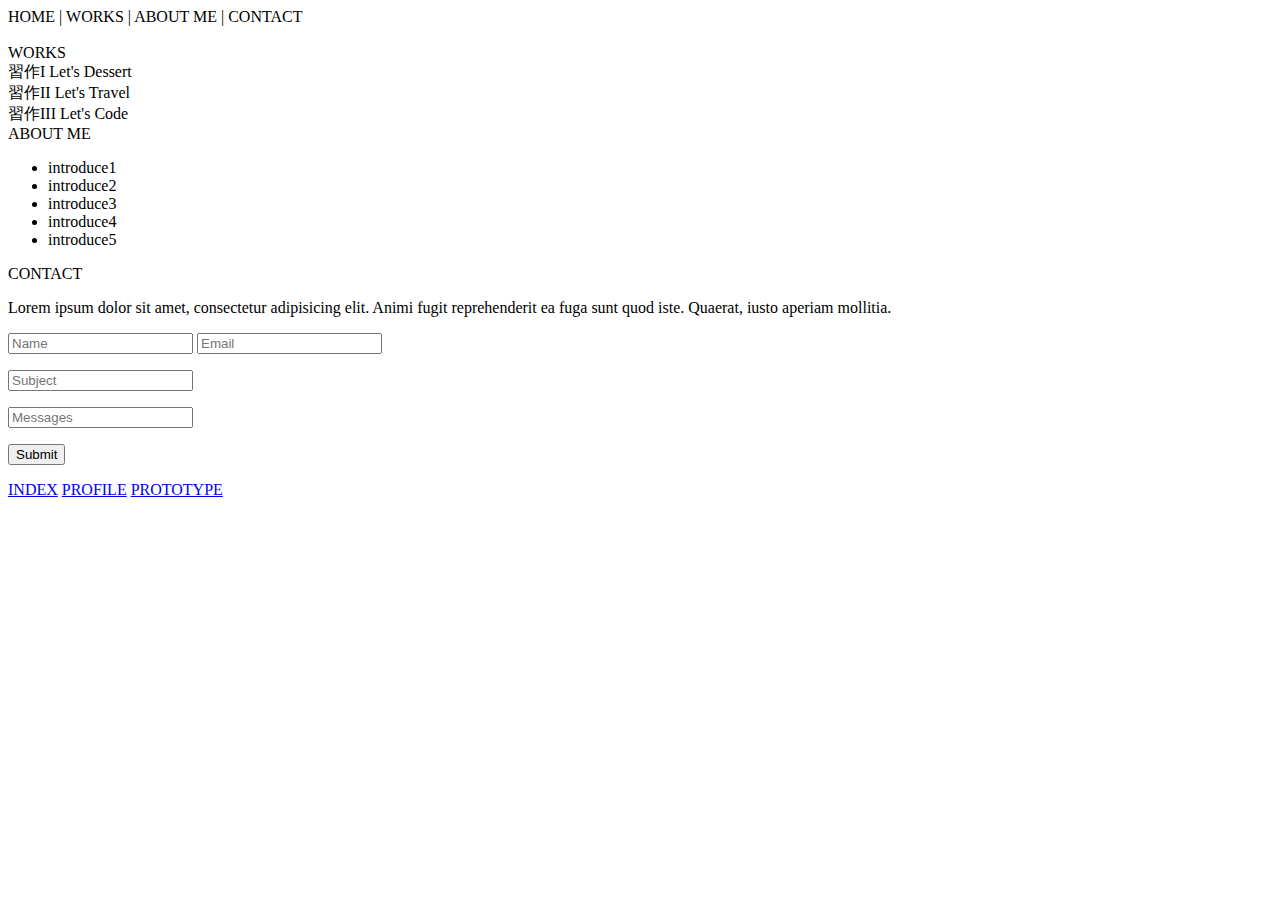
==== index.html @ ae0e6e9c "蔡明珊HTML283Homework1" ====
<!DOCTYPE html>
<html lang="en">
<head>
    <meta charset="UTF-8">
    <meta name="viewport" content="width=device-width, initial-scale=1.0">
    <meta http-equiv="X-UA-Compatible" content="ie=edge">
    <title>沙拉菜的日常習作</title>
</head>
<body>
    <div class="header">
        HOME | WORKS | ABOUT ME | CONTACT 
    </div>

    <div class="strip">
        <img src="../HTML283-Final-Demo/images/img2.jpg" width="300" alt="">
    </div>

    <div class="strip">
        WORKS
        <div class="column1">習作I Let's Dessert</div>
        <div class="column2">習作II Let's Travel</div>
        <div class="column3">習作III Let's Code</div>
    </div>

    <div class="strip">
        ABOUT ME
        <img src="../HTML283-Final-Demo/images/img6.jpg" alt="">
        <ul>
            <li>introduce1</li>
            <li>introduce2</li>
            <li>introduce3</li>
            <li>introduce4</li>
            <li>introduce5</li>
        </ul>
    </div>

    <div class="strip">CONTACT
        <p>Lorem ipsum dolor sit amet, consectetur adipisicing elit. Animi fugit reprehenderit ea fuga sunt quod iste. Quaerat, iusto aperiam mollitia.</p>
        <form action="form_action.asp" method="post">
         <input type="text" placeholder="Name"/>
         <input type="email" placeholder="Email"/>
         <p><input type="text" placeholder="Subject"/><p>
         <p><input type="text" placeholder="Messages"/><p>
         <input type="submit" value="Submit" />
        </form>
    </div>
 
  <a href="../HTML283-Final-Demo/index.html">INDEX</a>
  <a href="../HTML283-Final-Demo/profile.html">PROFILE</a>
  <a href="../HTML283-Final-Demo/prototype.html">PROTOTYPE</a>
  
</body>
</html>
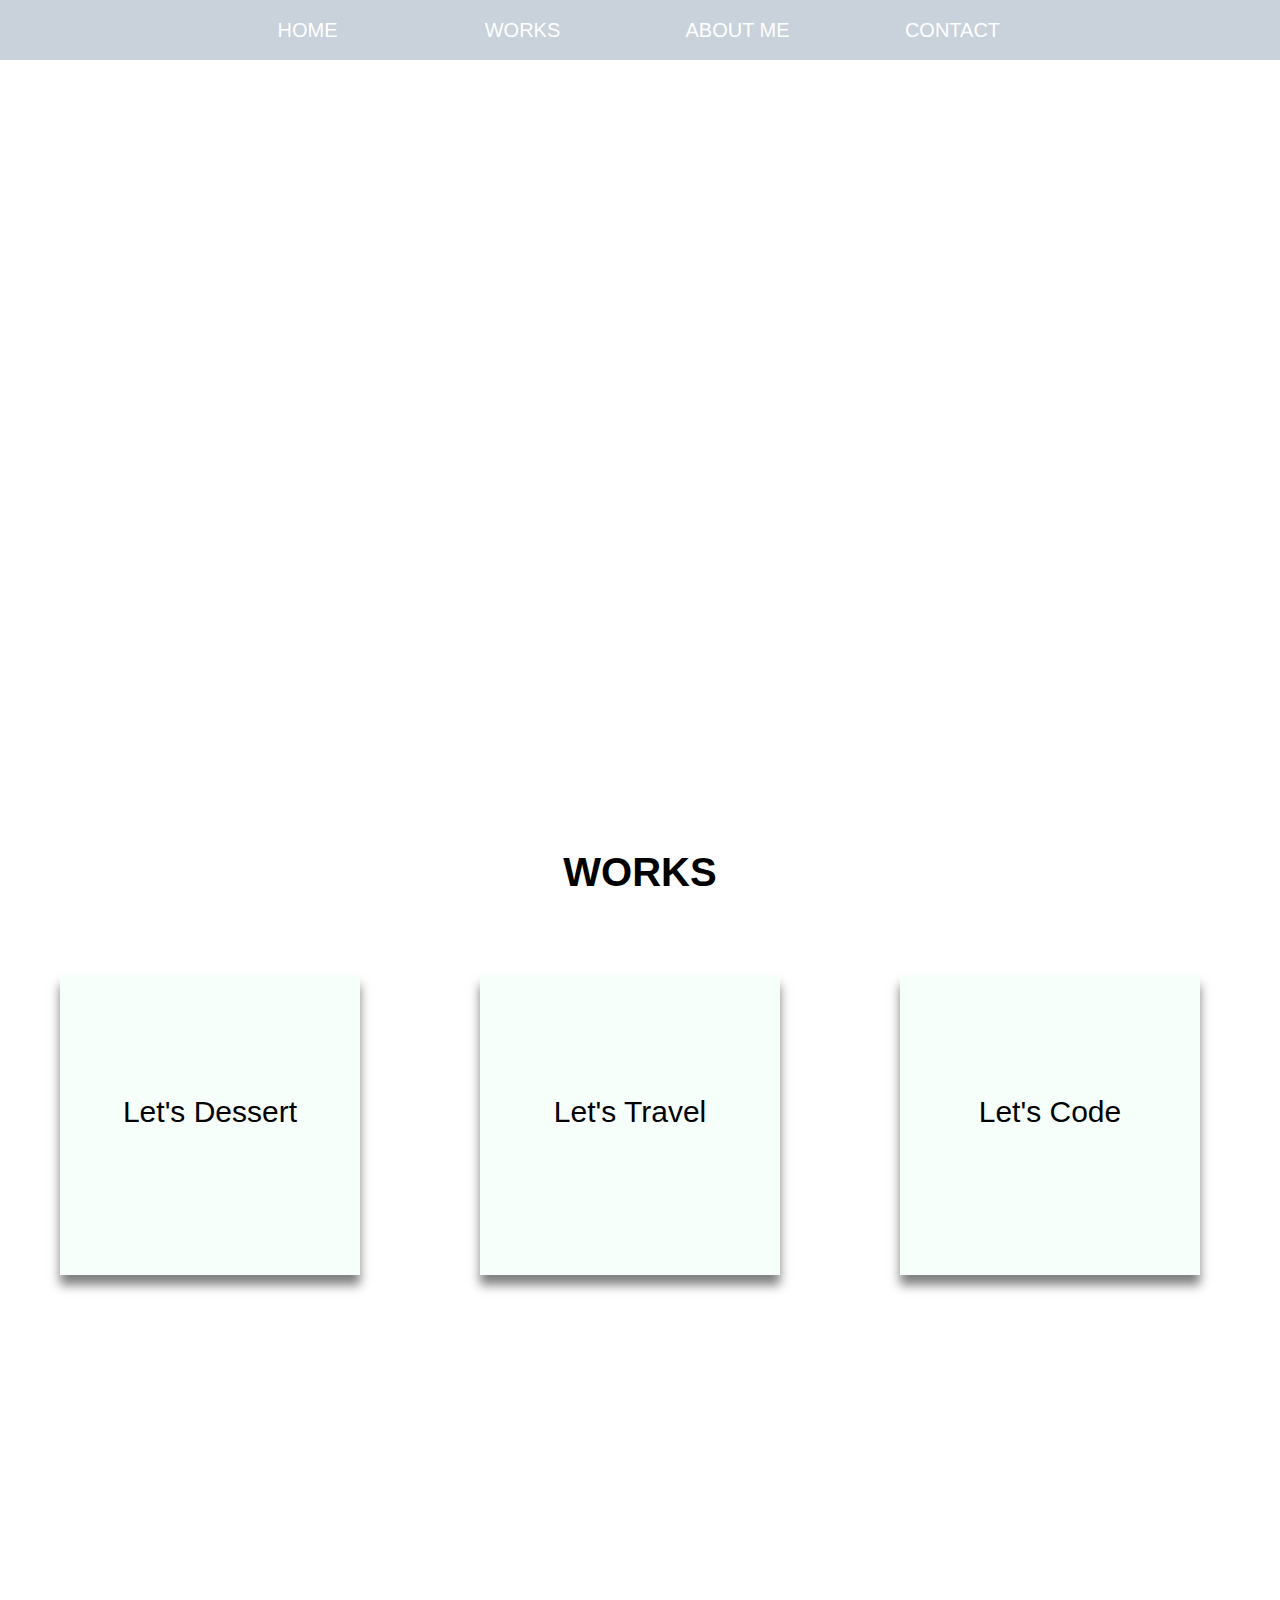
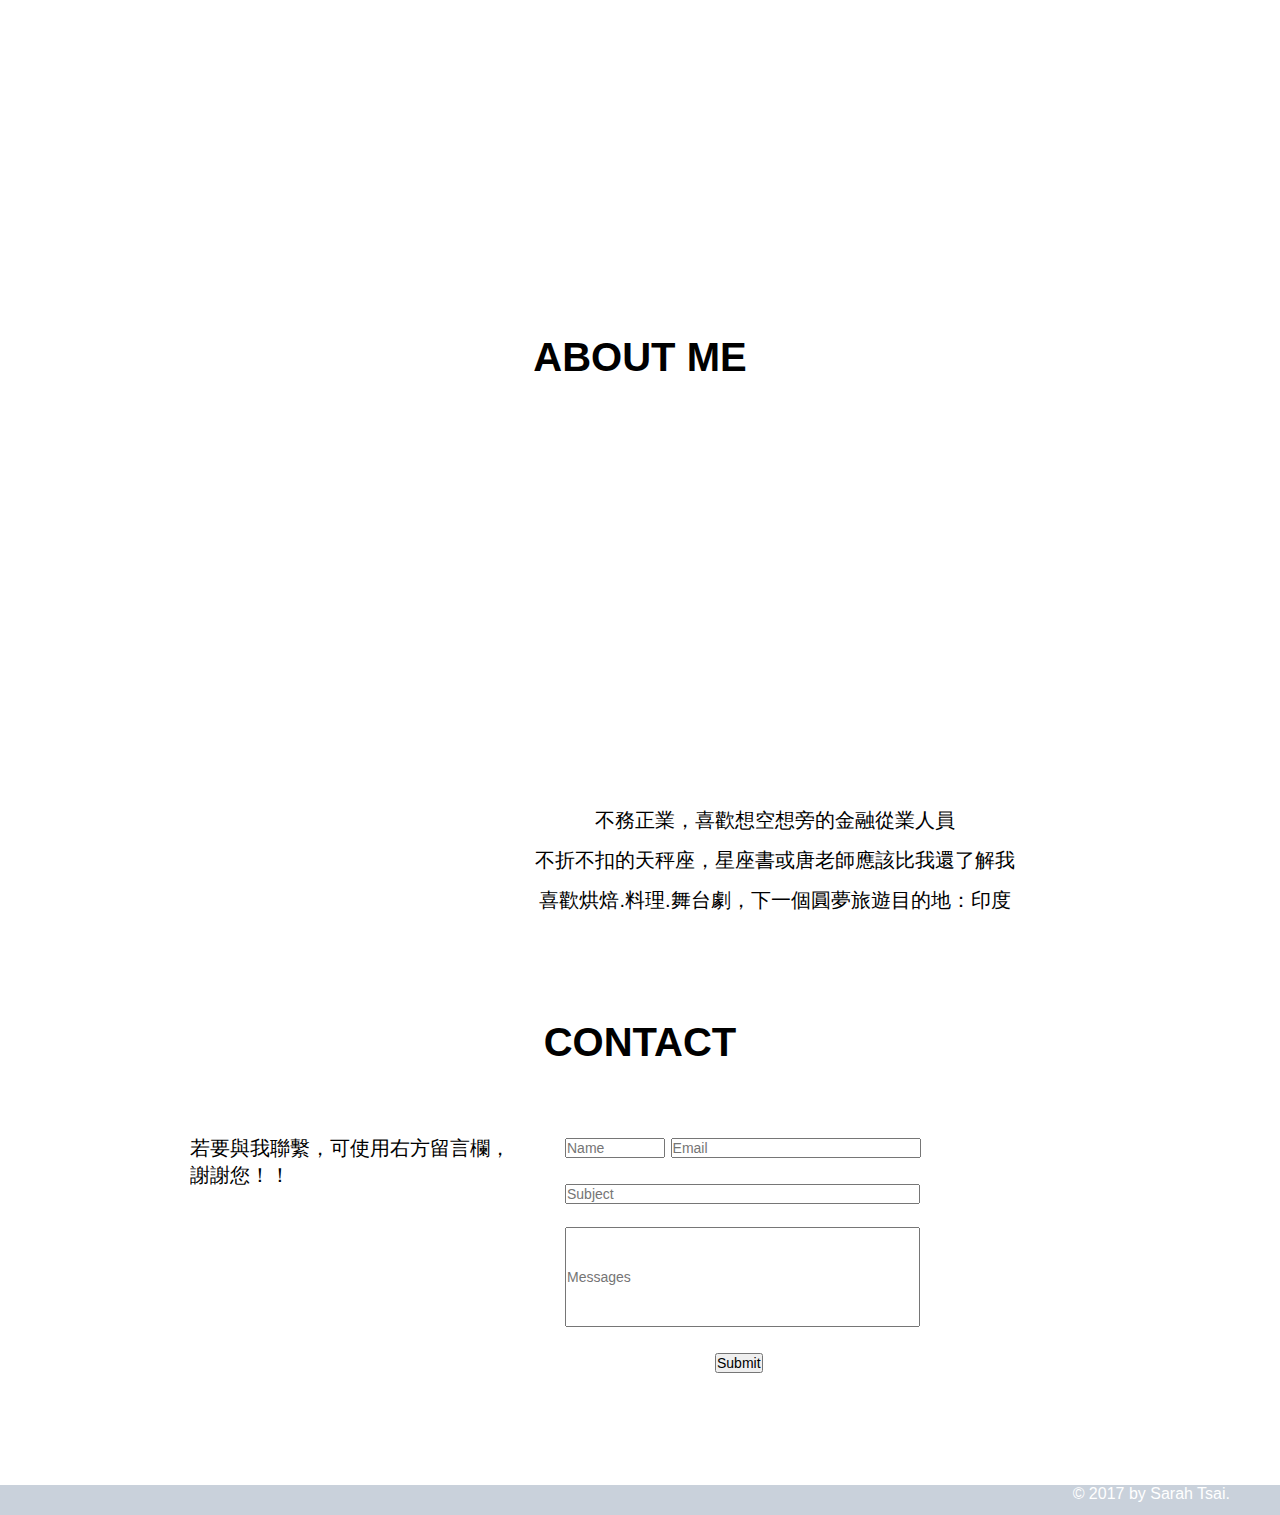
==== commit 930e17d6: "+首頁修改完成" ====
--- a/index.html
+++ b/index.html
@@ -4,50 +4,75 @@
     <meta charset="UTF-8">
     <meta name="viewport" content="width=device-width, initial-scale=1.0">
     <meta http-equiv="X-UA-Compatible" content="ie=edge">
+    <link rel="stylesheet" type="text/css" href="style.css">
     <title>沙拉菜的日常習作</title>
 </head>
+
 <body>
-    <div class="header">
-        HOME | WORKS | ABOUT ME | CONTACT 
-    </div>
+    <nav>
+            <ul>
+              <li>HOME</li>
+              <li>WORKS</li>
+              <li>ABOUT ME</li>
+              <li>CONTACT</li>
+            </ul>
+    </nav>
 
-    <div class="strip">
-        <img src="../HTML283-Final-Demo/images/img2.jpg" width="300" alt="">
-    </div>
+    <header>
+        <div class="container-fluid">
+            <img src="../HTML283-Final-Demo/images/header_background.jpg" alt="">
+        </div>
+    </header>
+    
+    <section>
+         <h1>WORKS</h1>
+        <div class="container1">
+        <div class="box">
+            Let's Dessert</div>
+        <div class="box">Let's Travel</div>
+        <div class="box">Let's Code</div>
+        </div>
+    </section>
 
-    <div class="strip">
-        WORKS
-        <div class="column1">習作I Let's Dessert</div>
-        <div class="column2">習作II Let's Travel</div>
-        <div class="column3">習作III Let's Code</div>
-    </div>
-
-    <div class="strip">
-        ABOUT ME
-        <img src="../HTML283-Final-Demo/images/img6.jpg" alt="">
-        <ul>
-            <li>introduce1</li>
-            <li>introduce2</li>
-            <li>introduce3</li>
-            <li>introduce4</li>
-            <li>introduce5</li>
-        </ul>
-    </div>
-
-    <div class="strip">CONTACT
-        <p>Lorem ipsum dolor sit amet, consectetur adipisicing elit. Animi fugit reprehenderit ea fuga sunt quod iste. Quaerat, iusto aperiam mollitia.</p>
-        <form action="form_action.asp" method="post">
-         <input type="text" placeholder="Name"/>
-         <input type="email" placeholder="Email"/>
-         <p><input type="text" placeholder="Subject"/><p>
-         <p><input type="text" placeholder="Messages"/><p>
-         <input type="submit" value="Submit" />
-        </form>
-    </div>
+    <section>
+        <h1>ABOUT ME</h1>
+        <div class="container2">
+            <div class="content1">
+                <img src="../HTML283-Final-Demo/images/profile_photo.jpg" alt="">
+            </div>
+            <div class="content2">
+                <p>不務正業，喜歡想空想旁的金融從業人員<br>不折不扣的天秤座，星座書或唐老師應該比我還了解我<br>喜歡烘焙.料理.舞台劇，下一個圓夢旅遊目的地：印度</p>
+            </div>
+        </div>
+    </section>
+  
+    <section>
+        <h1>CONTACT</h1>
+        <div class="container3">
+            <aside>
+              <p>若要與我聯繫，可使用右方留言欄，<br>謝謝您！！</p>
+            </aside>
+            <div class="content3">
+                <form action="form_action.asp" method="post">
+                <input type="text" placeholder="Name" style="width:100px"/>
+                <input type="email" placeholder="Email" style="width:250px"/>
+                <br><br>
+                <input type="text" placeholder="Subject" style="width:355px"/>
+                <br><br>
+                <input type="text" placeholder="Messages" 
+                style="width:355px; height:100px"/>
+                <br><br>
+                <div class="submit">
+                <input type="submit" value="Submit"/>
+                </div>
+                </form>
+            </div>
+        </div>
+    </section>
+   
+    <footer>
+        <p>© 2017 by Sarah Tsai.</p>
+    </footer>
  
-  <a href="../HTML283-Final-Demo/index.html">INDEX</a>
-  <a href="../HTML283-Final-Demo/profile.html">PROFILE</a>
-  <a href="../HTML283-Final-Demo/prototype.html">PROTOTYPE</a>
-  
 </body>
 </html>--- a/style.css
+++ b/style.css
@@ -0,0 +1,157 @@
+/*基本設定*/
+* {
+    box-sizing: border-box;
+    overflow: auto;
+    padding: 0;
+    margin: 0 auto
+}
+
+ /*設定container*/
+.container-fluid{ width: 100%;}
+.container1, .container2{ width: 1300px;}
+.container3{ width: 900px;}
+
+ /*設定container裡的元素*/
+.content1, .content2, aside, .box, .content3{float: left;}
+
+/*設定元素大小*/
+.box{ width: calc(100%/3);}
+.content1 { width: calc(100%);}
+.content2{ width: calc(100%);}
+aside{ width: calc(100%/12*5);}
+.content3{ width: calc(100%/12*5)}
+
+
+/*設定文字樣式*/
+body { font-family: Avenir, 微軟正黑體, sans-serif; }
+
+/*設定nav+導覽列樣式*/
+nav {  
+    position:relative;
+    width: 100%;
+    top:0;
+    left:0;
+    background-color: #C9D1DB;
+
+}
+
+nav ul{
+    margin: 5px;
+    margin-left: 200px;
+    list-style-type:none;
+    text-align: center; }
+
+nav li{
+    height: 50px;
+    width: 20%;
+    line-height: 50px;
+    color: white;
+    font-size: 20px;
+    float:left;}
+
+/*設定header樣式*/
+.container-fluid{
+    height: 770px;
+    background-repeat: no-repeat;
+}
+.container-fluid img{
+    max-width: 100%; min-width: 100%
+}
+
+/*設定work樣式*/
+h1{
+    margin: 20px;
+    background-color: white;
+    color: black;
+    font-size: 40px;
+    text-align: center;
+}
+
+.container1{
+    height: 1000px;
+    background-image: url(https://source.unsplash.com/nvzvOPQW0gc/1300x1000); 
+    background-repeat: no-repeat;
+    background-position: center center;
+}
+
+
+.box{
+    height: 300px;
+    width:  300px;
+    background: #F7FFFB;
+    margin: 60px;
+    padding-top: 120px; 
+    box-shadow: 0 10px 10px rgba(0,0,0,0.5);
+    text-align: center;
+    font-size: 30px;
+    
+}
+
+/*設定about me樣式*/
+.container2{
+    height: 600px;
+    background-image: url(https://source.unsplash.com/wsMwDxF8SKA/1300x600);
+    background-repeat: no-repeat;
+    background-position: center center;
+    font-size: 20px;
+    text-align: center;
+}
+
+.content1 img{
+    height: auto;
+    width: 100%;
+
+}
+
+.content1{
+    height: 300px;
+    width: 300px; 
+    border-radius: 15px 50px;
+    position: relative;
+    top: 50px;
+    left: 600px;
+    overflow: hidden;
+ }
+
+.content2{
+    height: 300px;
+    width: 1300px;
+    padding: 100px 50px 0px 300px; 
+    line-height: 2;
+    overflow: hidden;
+}
+
+/*設定contact樣式*/
+.container3{
+    height: 400px;
+    font-size: 20px;
+}
+
+.content3, aside{
+    padding-top: 50px; 
+ }
+ 
+input {
+    font-size: 14px;
+}
+
+.submit{
+    position: relative;
+    left: 150px;
+}
+
+/*設定footer樣式*/
+footer{
+    background: #C9D1DB;
+    color:white;
+    height: 30px;
+    padding-right: 50px;
+    text-align: right;
+}
+
+@media screen and ( max-width:700px) {
+     .container1, .container2 { width: 100%; } 
+     .content1, .content2 { width: 100%; }
+     aside { width: 100%; }
+     .box { width: 100%; } 
+}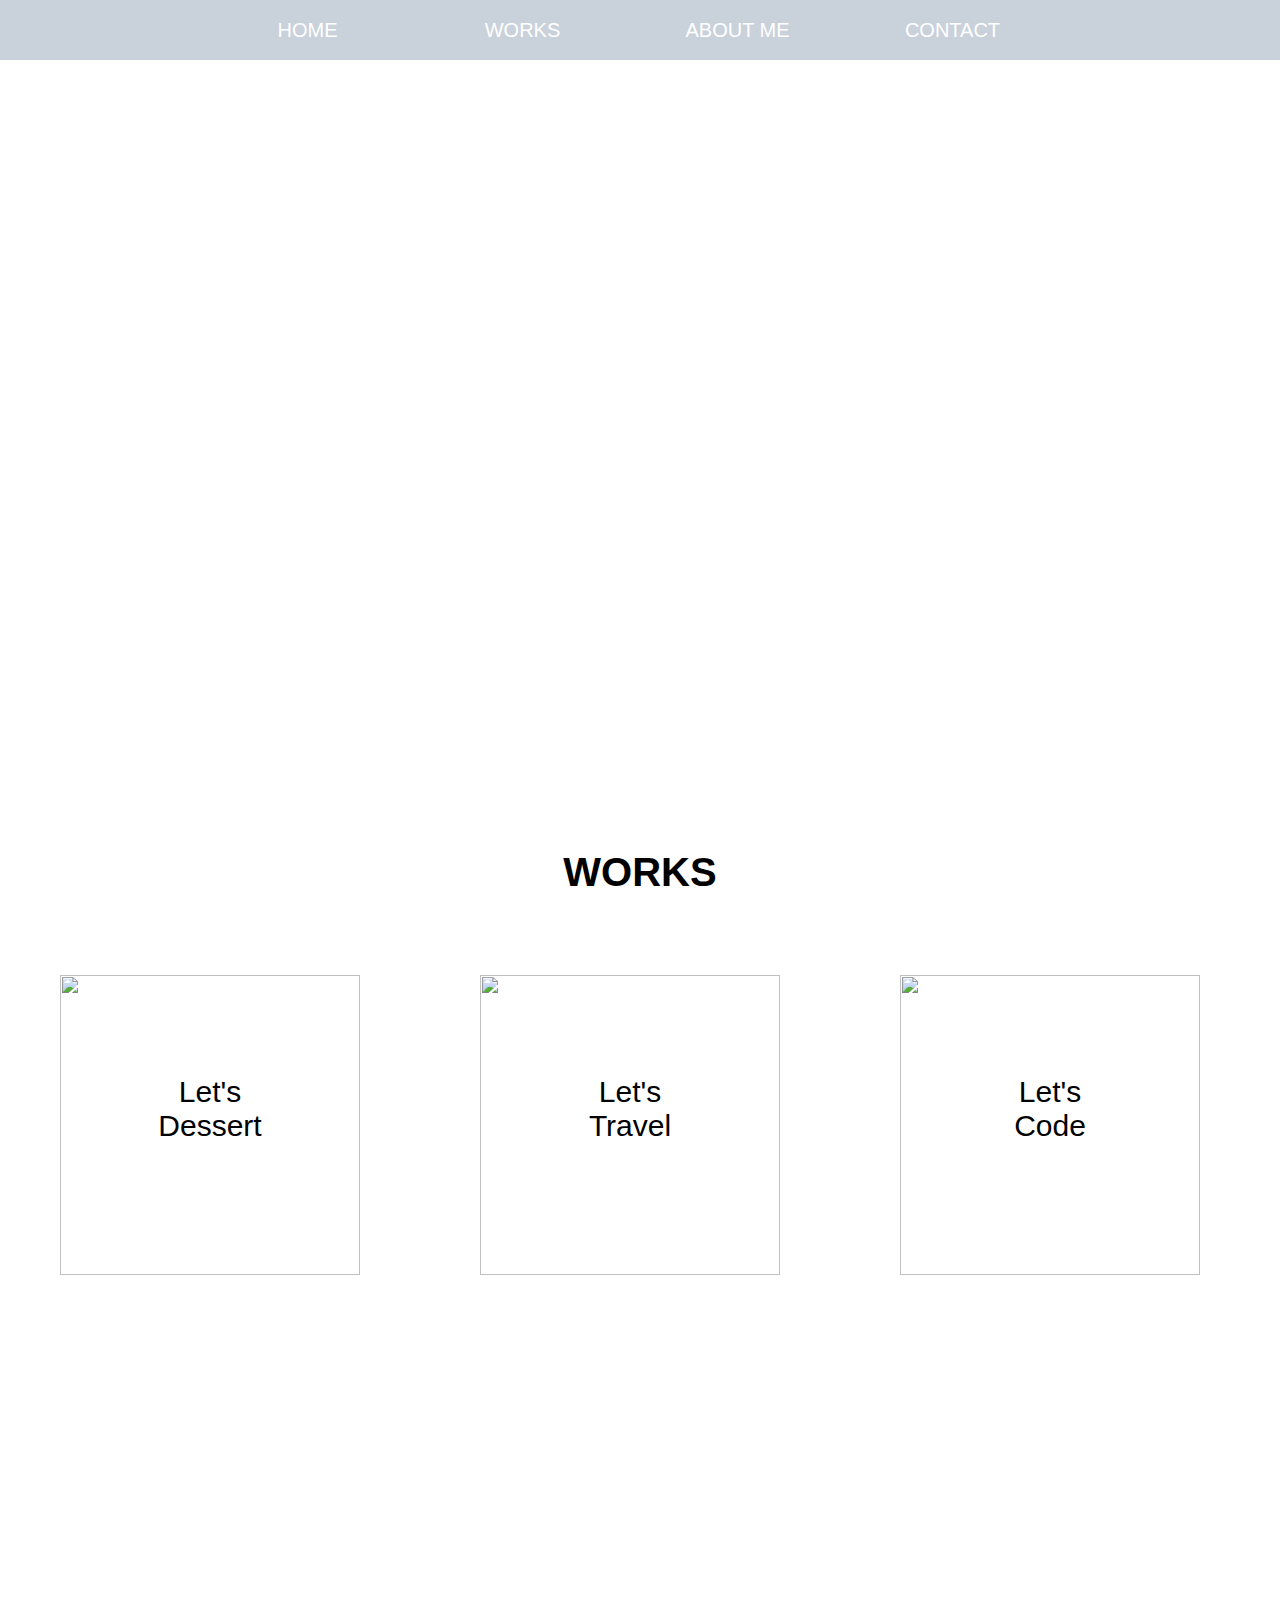
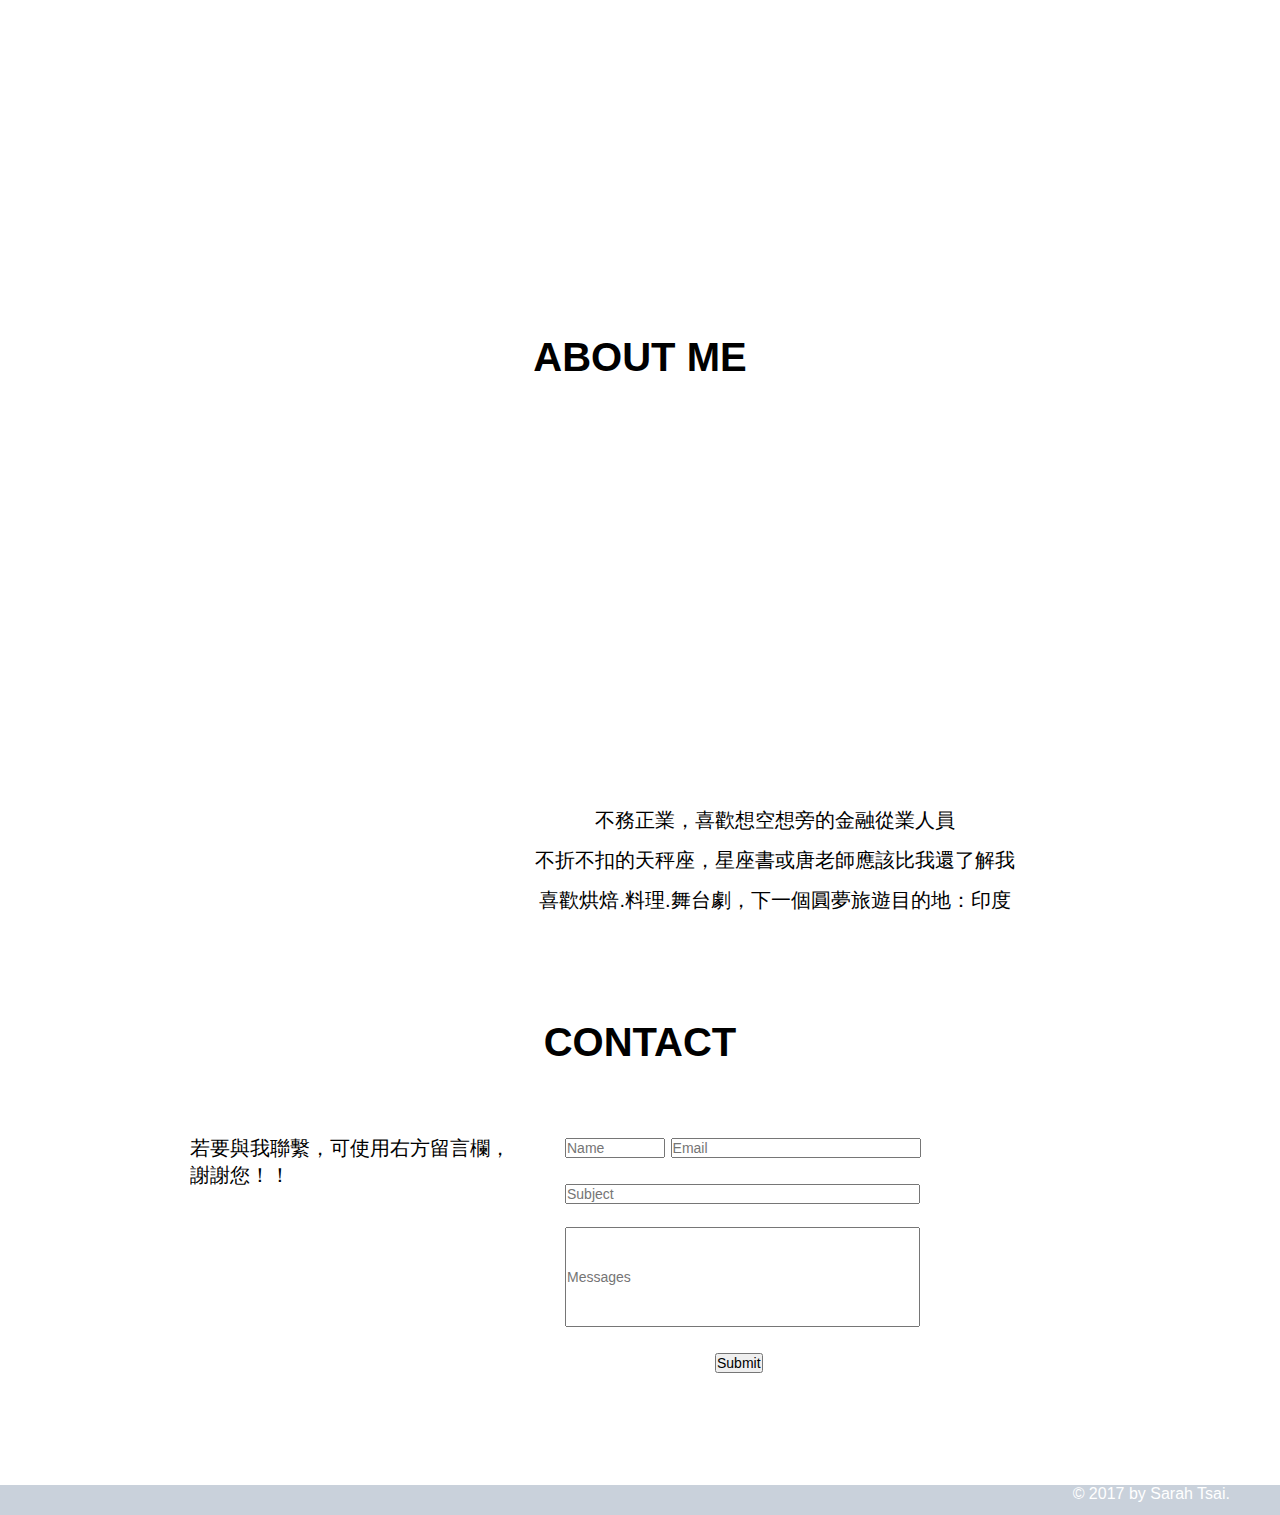
==== commit 7b8d7594: "+首頁修改完成v2" ====
--- a/index.html
+++ b/index.html
@@ -28,14 +28,22 @@
          <h1>WORKS</h1>
         <div class="container1">
         <div class="box">
-            Let's Dessert</div>
-        <div class="box">Let's Travel</div>
-        <div class="box">Let's Code</div>
+            <img src="../HTML283-Final-Demo/images/frame.png" alt="" style="width: 300px; height: 300px">
+            <div class="works">Let's <br>Dessert</div>
+            </div>
+        <div class="box">
+            <img src="../HTML283-Final-Demo/images/frame.png" alt="" style="width: 300px; height: 300px">
+            <div class="works">Let's <br>Travel</div>
+            </div>
+        <div class="box">
+            <img src="../HTML283-Final-Demo/images/frame.png" alt="" style="width: 300px; height: 300px">
+            <div class="works">Let's <br>Code</div>
+            </div>
         </div>
     </section>
 
     <section>
-        <h1>ABOUT ME</h1>
+        <h1 id="aboutme">ABOUT ME</h1>
         <div class="container2">
             <div class="content1">
                 <img src="../HTML283-Final-Demo/images/profile_photo.jpg" alt="">
--- a/style.css
+++ b/style.css
@@ -78,14 +78,21 @@
 .box{
     height: 300px;
     width:  300px;
-    background: #F7FFFB;
     margin: 60px;
-    padding-top: 120px; 
-    box-shadow: 0 10px 10px rgba(0,0,0,0.5);
+    position: relative;
+    overflow: hidden;
+}
+
+.works {
+    position: absolute;
+    left: 0;
+    top: 100px;
+    width: 100%;
     text-align: center;
     font-size: 30px;
-    
 }
+
+.box img {width:100%;}
 
 /*設定about me樣式*/
 .container2{
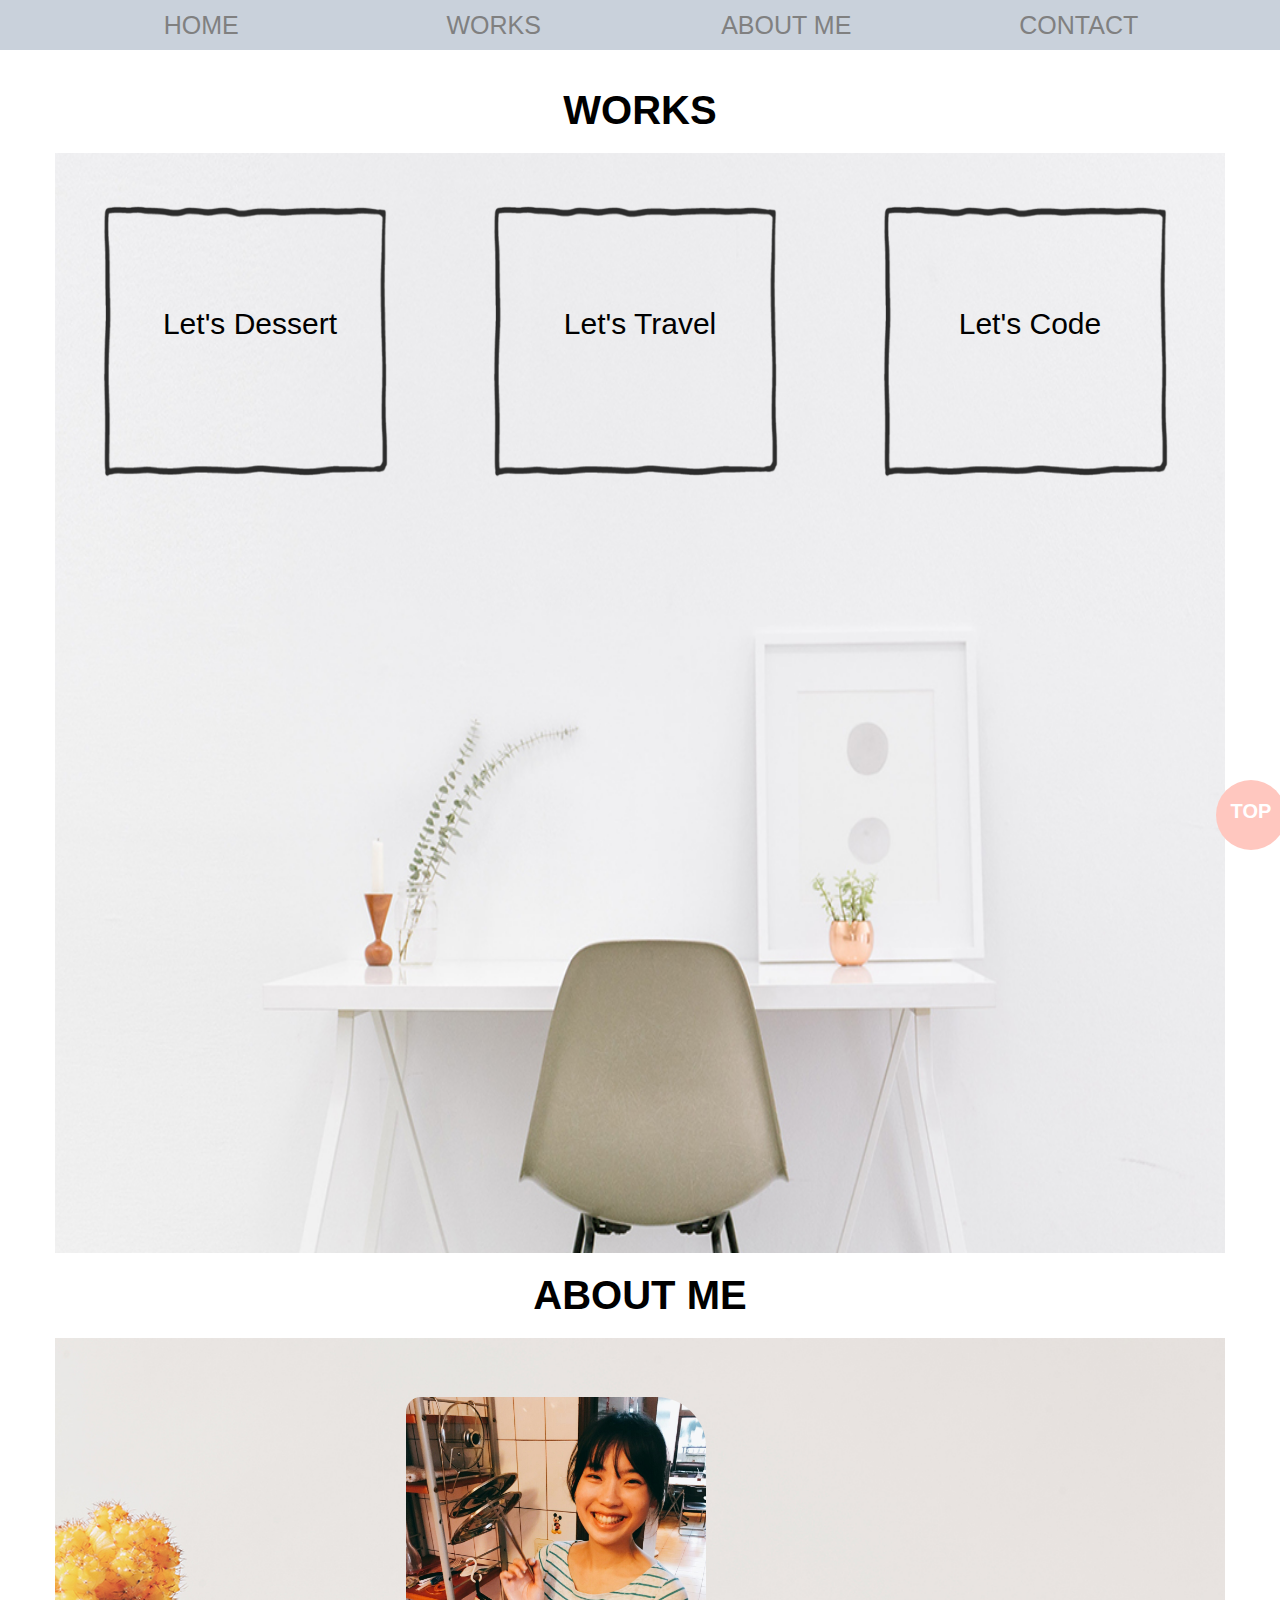
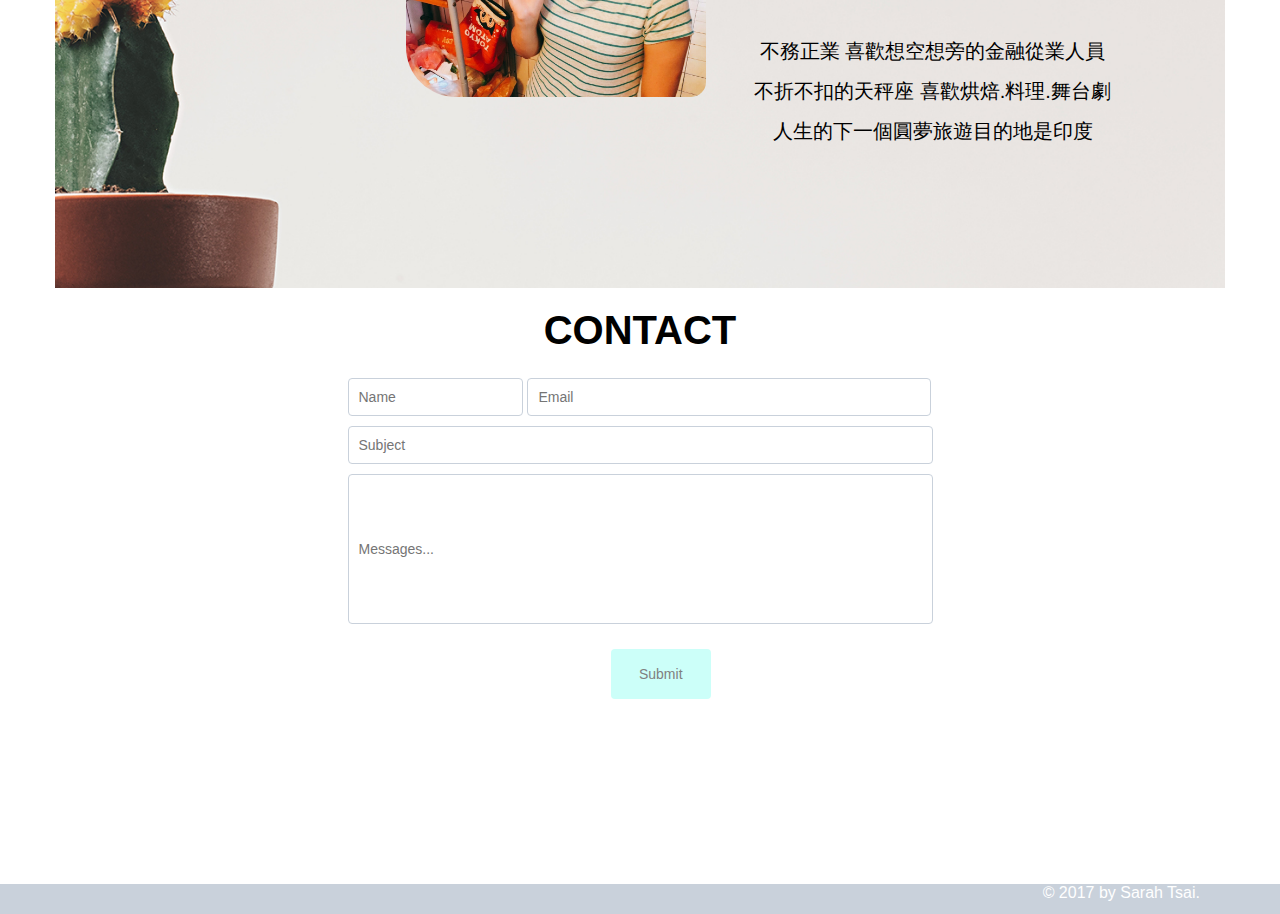
==== commit 17425186: "update" ====
--- a/index.html
+++ b/index.html
@@ -4,83 +4,145 @@
     <meta charset="UTF-8">
     <meta name="viewport" content="width=device-width, initial-scale=1.0">
     <meta http-equiv="X-UA-Compatible" content="ie=edge">
-    <link rel="stylesheet" type="text/css" href="style.css">
+    <link rel="stylesheet" href="grid.css">
     <title>沙拉菜的日常習作</title>
 </head>
-
 <body>
     <nav>
-            <ul>
-              <li>HOME</li>
-              <li>WORKS</li>
-              <li>ABOUT ME</li>
-              <li>CONTACT</li>
-            </ul>
+        <div class="container">
+            <div class="row">
+                <div class="col-xs-12 col-md-12 col-lg-12">
+                    <ul>
+                        <li><a name="home">HOME</a></li>
+                        <li><a href="#works">WORKS</a></li>
+                        <li><a href="#aboutme">ABOUT ME</a></li>
+                        <li><a href="#contact">CONTACT</a></li>
+                    </ul>
+                </div>
+            </div>
+        </div>
     </nav>
 
     <header>
         <div class="container-fluid">
-            <img src="../HTML283-Final-Demo/images/header_background.jpg" alt="">
+            <div class="row">
+                <div class="col-md-12">
+                    <img src="./images/header_background.jpg" alt="">
+                </div>
+            </div>
         </div>
     </header>
-    
+
     <section>
-         <h1>WORKS</h1>
-        <div class="container1">
-        <div class="box">
-            <img src="../HTML283-Final-Demo/images/frame.png" alt="" style="width: 300px; height: 300px">
-            <div class="works">Let's <br>Dessert</div>
+        <div class="container">
+            <div class="row">
+                <div class="col-md-12">
+                    <a name="works"></a>
+                    <h1>WORKS</h1>
+                </div>
             </div>
-        <div class="box">
-            <img src="../HTML283-Final-Demo/images/frame.png" alt="" style="width: 300px; height: 300px">
-            <div class="works">Let's <br>Travel</div>
+
+            <div class="wrapper1">
+            <div class="row">
+                <div class="col-sm-6 col-md-4 col-lg-4">
+                    <div class="box">
+                        <img src="./images/frame.png" alt="" >
+                        <div class="works"><a href="works.html">Let's Dessert</a></div>
+                    </div>
+                </div>
+
+                <div class="col-sm-6 col-md-4 col-lg-4">
+                    <div class="box">
+                        <img src="./images/frame.png" alt="" >
+                        <div class="works"><a href="works.html">Let's Travel</a></div>
+                    </div>
+                </div>
+
+                <div class="col-sm-12 col-md-4 col-lg-4">
+                    <div class="box">
+                        <img src="./images/frame.png" alt="">
+                        <div class="works"><a href="works.html">Let's Code</a></div>
+                    </div>
+                </div>
             </div>
-        <div class="box">
-            <img src="../HTML283-Final-Demo/images/frame.png" alt="" style="width: 300px; height: 300px">
-            <div class="works">Let's <br>Code</div>
             </div>
         </div>
     </section>
 
     <section>
-        <h1 id="aboutme">ABOUT ME</h1>
-        <div class="container2">
-            <div class="content1">
-                <img src="../HTML283-Final-Demo/images/profile_photo.jpg" alt="">
+        <div class="container">
+            <div class="row">
+                <div class="col-md-12">
+                    <a name="aboutme"></a>
+                    <h1>ABOUT ME</h1>
+                </div>
             </div>
-            <div class="content2">
-                <p>不務正業，喜歡想空想旁的金融從業人員<br>不折不扣的天秤座，星座書或唐老師應該比我還了解我<br>喜歡烘焙.料理.舞台劇，下一個圓夢旅遊目的地：印度</p>
+
+            <div class="wrapper2">
+                <div class="row">
+                    <div class="col-md-12 col-lg-6">
+                        <div class="content1">
+                        </div>
+                    </div>
+
+                    <div class="col-md-12 col-lg-6">
+                        <div class="content2">
+                            <p>不務正業  喜歡想空想旁的金融從業人員<br>
+                                不折不扣的天秤座  
+                                喜歡烘焙.料理.舞台劇<br>
+                                人生的下一個圓夢旅遊目的地是印度</p>
+                        </div>
+                    </div>
+                </div>
             </div>
         </div>
     </section>
-  
+
     <section>
-        <h1>CONTACT</h1>
-        <div class="container3">
-            <aside>
-              <p>若要與我聯繫，可使用右方留言欄，<br>謝謝您！！</p>
-            </aside>
-            <div class="content3">
-                <form action="form_action.asp" method="post">
-                <input type="text" placeholder="Name" style="width:100px"/>
-                <input type="email" placeholder="Email" style="width:250px"/>
-                <br><br>
-                <input type="text" placeholder="Subject" style="width:355px"/>
-                <br><br>
-                <input type="text" placeholder="Messages" 
-                style="width:355px; height:100px"/>
-                <br><br>
-                <div class="submit">
-                <input type="submit" value="Submit"/>
+        <div class="container">
+            <div class="row">
+                <div class="col-md-12">
+                    <a name="contact"></a>
+                    <h1>CONTACT</h1>
                 </div>
-                </form>
             </div>
-        </div>
+
+                <div class="row">
+                    <div class="col-lg-3">
+                        <div class="content3"></div>
+                    </div>
+
+                    <div class="col-lg-6">
+                       
+                            <form action="form_action.asp" method="post">
+                            <input type="text" placeholder="Name"/>
+                            <input type="email" placeholder="Email" />
+                            <br>
+                            <input type="subject" placeholder="Subject" />
+                            <br>
+                            <input type="messages" placeholder="Messages..." />
+                            <br>
+                            <div class="submit">
+                            <input type="submit" value="Submit"/>
+                            </div>
+                            </form>
+                        </div>
+                    </div>
+                </div>
+            </div>
     </section>
-   
+    
+    <div id="top"><a href="#home">TOP</div>
+
     <footer>
-        <p>© 2017 by Sarah Tsai.</p>
+           <div class="container">
+            <div class="row">
+                <div class="col-md-12">
+                  <p>© 2017 by Sarah Tsai.</p>
+                </div>
+            </div>
+            </div>
     </footer>
- 
+
 </body>
 </html>--- a/grid.css
+++ b/grid.css
@@ -0,0 +1,432 @@
+* {
+    box-sizing: border-box;
+    padding: 0;
+    margin: 0 auto;
+
+}
+
+.row:after {
+    content: "";
+    display: block;
+    clear: both;
+}
+
+[class^=col-] {
+    float: left;
+    width: 100%;
+    padding: 0px;
+}
+
+
+
+
+/*設定文字樣式*/
+body { font-family: Avenir, 微軟正黑體, sans-serif; }
+
+/*設定nav+導覽列樣式*/
+nav {  
+    background-color: #C9D1DB;
+}
+
+nav ul{
+    list-style-type:none;
+}
+
+nav li{
+    width: 25%;
+    text-align: center;
+    line-height: 50px;
+    color: white;
+    font-size: 25px;
+    float:left;
+}
+
+nav a {
+    color: gray;
+    text-decoration: none;
+}
+
+nav a:hover {
+    color: white;
+}
+
+/*設定header樣式*/
+.container-fluid img {max-width: 100%;}
+
+/*設定WORKS樣式*/
+h1 {
+    text-align: center;
+    font-size: 40px;
+    padding: 20px;
+}
+
+.wrapper1{
+    height: 1100px;
+    background-image: url(./images/work_background.jpg); 
+    background-repeat: no-repeat;
+    background-position: center center;
+    background-size: 1600px 1300px;
+}
+
+.box img {
+    width: 300px;
+    height: 300px;
+}
+
+.box{
+    position: relative;
+    padding: 5% 15% 0% 20%;
+}
+
+.works {
+    position: absolute;
+    left: 0;
+    top: 45%;
+    font-size: 30px;
+    width: 100%;
+    text-align: center;
+}
+
+.works a {
+    color: black;
+    text-decoration: none;
+}
+
+.works a:hover {
+    font-size: 35px;
+    text-shadow: 0px 2px 5px gray;
+    font-weight: 500;
+}
+
+/*設定ABOUT ME樣式*/
+.wrapper2{
+    height: 550px;
+    background-image: url(./images/about_me_background.jpg); 
+    background-repeat: no-repeat;
+    background-position: center center;
+    background-size: cover;
+}
+
+.content1 {
+    height: 300px;
+    width: 300px;
+    border-radius: 15px 50px;
+    background-image: url(./images/profile_photo.jpg);
+    background-repeat: no-repeat;
+    background-position: 0px -10px;
+    background-size: cover;
+    margin-top: 5%;    
+}
+
+.content2 {
+    text-align: center;
+    line-height: 2;
+    font-size: 20px;
+    margin-top: 5%;
+}
+
+/*設定CONTACT樣式*/
+input {
+    background-color: white ;
+    border:#C9D1DB solid 1px;
+    border-radius: 4px;
+    color: gray;
+    font-size: 14px;
+    padding: 10px 10px;
+    margin: 5px 0px;
+}
+input[type=text] {
+    width: 30%;
+}
+
+input[type=email] {
+    width: 69%;
+}
+
+input[type=subject] {
+    width: 100%;
+}
+
+input[type=messages] {
+    width: 100%;
+    height: 150px;
+    padding: 10px 10px 10px 10px;
+   
+}
+
+input[type=submit] {
+    background-color: #CCFFF9;
+    border: none;
+    width: 100px;
+    height: 50px;
+    padding: 0px 0px 0px 0px;
+    margin-left: 45%;
+    margin-top: 20px;
+    cursor: pointer;
+}
+
+.content3 {
+    border: white solid 1px;
+}
+
+/*設定TOP樣式*/
+#top {
+    position: fixed;
+    bottom: 50px;
+    width: 70px;
+    height: 70px;
+    border-radius: 50%;
+    background-color: #FFC7BF;
+    color: white;
+    text-align: center;
+    font-size: 20px;
+    font-weight: bold;
+    margin-left: 95%;
+    padding-top: 20px;
+    text-decoration: none;
+}
+
+#top a {
+    color: white;
+    text-decoration: none;
+}
+
+/*設定FOOTER樣式*/
+footer{
+    background: #C9D1DB;
+    color:white;
+    height: 30px;
+    padding-right: 50px;
+    text-align: right;
+    margin-top: 180px;
+    text-decoration: none;
+}
+
+
+
+
+@media screen and (max-width:768px) {
+    .container {
+        width: 100%;
+    }
+
+    nav .col-xs-12 li{
+        font-size: 20px;
+    }
+
+    #top {
+        margin-left: 85%;
+        width: 60px;
+        height: 60px;
+        font-size: 18px;
+    }
+
+    .col-xs-1 {
+        width: calc(100% * 1 / 12);
+    }
+
+    .col-xs-2 {
+        width: calc(100% * 2 / 12);
+    }
+    .col-xs-3 {
+        width: calc(100% * 3 / 12);
+    }
+    .col-xs-4 {
+        width: calc(100% * 4 / 12);
+    }
+    .col-xs-5 {
+        width: calc(100% * 5 / 12);
+    }
+    .col-xs-6 {
+        width: calc(100% * 6 / 12);
+    }
+    .col-xs-7 {
+        width: calc(100% * 7 / 12);
+    }
+    .col-xs-8 {
+        width: calc(100% * 8 / 12);
+    }
+    .col-xs-9 {
+        width: calc(100% * 9 / 12);
+    }
+    .col-xs-10 {
+        width: calc(100% * 10 / 12);
+    }
+    .col-xs-11 {
+        width: calc(100% * 11 / 12);
+    }
+    .col-xs-12 {
+        width: calc(100% * 12 / 12);
+    }
+}
+
+@media screen and (min-width:768px) and (max-width:992px) {
+    .container {
+        width: 750px;
+    }
+    
+
+    .box {
+        padding: 5% 5% 5% 5%;
+    }
+    .col-sm-12 .box{
+        padding: 5% 30% 5% 30%;
+    }
+
+    .col-sm-12 img{
+        width: 300px;
+        height: 300px;
+    }
+
+    #top {
+        margin-left: 92%;
+        width: 60px;
+        height: 60px;
+        font-size: 18px;
+    }
+
+    .col-sm-1 {
+        width: calc(100% * 1 / 12);
+    }
+    .col-sm-2 {
+        width: calc(100% * 2 / 12);
+    }
+    .col-sm-3 {
+        width: calc(100% * 3 / 12);
+    }
+    .col-sm-4 {
+        width: calc(100% * 4 / 12);
+    }
+    .col-sm-5 {
+        width: calc(100% * 5 / 12);
+    }
+    .col-sm-6 {
+        width: calc(100% * 6 / 12);
+    }
+    .col-sm-7 {
+        width: calc(100% * 7 / 12);
+    }
+    .col-sm-8 {
+        width: calc(100% * 8 / 12);
+    }
+    .col-sm-9 {
+        width: calc(100% * 9 / 12);
+    }
+    .col-sm-10 {
+        width: calc(100% * 10 / 12);
+    }
+    .col-sm-11 {
+        width: calc(100% * 11 / 12);
+    }
+    .col-sm-12 {
+        width: calc(100% * 12 / 12);
+    }
+}
+
+@media screen and (min-width:992px) and (max-width:1200px) {
+    .container {
+        width: 970px;
+    }
+
+    .box{
+        padding: 0% 0% 0% 0%;
+    }
+
+    #top {
+        margin-left: 92%;
+    }
+
+    .col-md-1 {
+        width: calc(100% * 1 / 12);
+    }
+    .col-md-2 {
+        width: calc(100% * 2 / 12);
+    }
+    .col-md-3 {
+        width: calc(100% * 3 / 12);
+    }
+    .col-md-4 {
+        width: calc(100% * 4 / 12);
+    }
+    .col-md-5 {
+        width: calc(100% * 5 / 12);
+    }
+    .col-md-6 {
+        width: calc(100% * 6 / 12);
+    }
+    .col-md-7 {
+        width: calc(100% * 7 / 12);
+    }
+    .col-md-8 {
+        width: calc(100% * 8 / 12);
+    }
+    .col-md-9 {
+        width: calc(100% * 9 / 12);
+    }
+    .col-md-10 {
+        width: calc(100% * 10 / 12);
+    }
+    .col-md-11 {
+        width: calc(100% * 11 / 12);
+    }
+    .col-md-12 {
+        width: calc(100% * 12 / 12);
+    }
+}
+
+@media screen and (min-width:1200px) {
+    .container {
+        width: 1170px;
+    }
+
+    .box{
+        padding: 10% 5% 0% 10%;
+    }
+
+    .col-lg-6 .content1 {
+    margin-left: 60%;
+    margin-top: 10%;
+    }
+
+    .col-lg-6 .content2 {
+    margin-top: 50%;
+    }
+
+    .col-lg-1 {
+        width: calc(100% * 1 / 12);
+    }
+    .col-lg-2 {
+        width: calc(100% * 2 / 12);
+    }
+    .col-lg-3 {
+        width: calc(100% * 3 / 12);
+    }
+    .col-lg-4 {
+        width: calc(100% * 4 / 12);
+    }
+    .col-lg-5 {
+        width: calc(100% * 5 / 12);
+    }
+    .col-lg-6 {
+        width: calc(100% * 6 / 12);
+    }
+    .col-lg-7 {
+        width: calc(100% * 7 / 12);
+    }
+    .col-lg-8 {
+        width: calc(100% * 8 / 12);
+    }
+    .col-lg-9 {
+        width: calc(100% * 9 / 12);
+    }
+    .col-lg-10 {
+        width: calc(100% * 10 / 12);
+    }
+    .col-lg-11 {
+        width: calc(100% * 11 / 12);
+    }
+    .col-lg-12 {
+        width: calc(100% * 12 / 12);
+    }
+
+}
